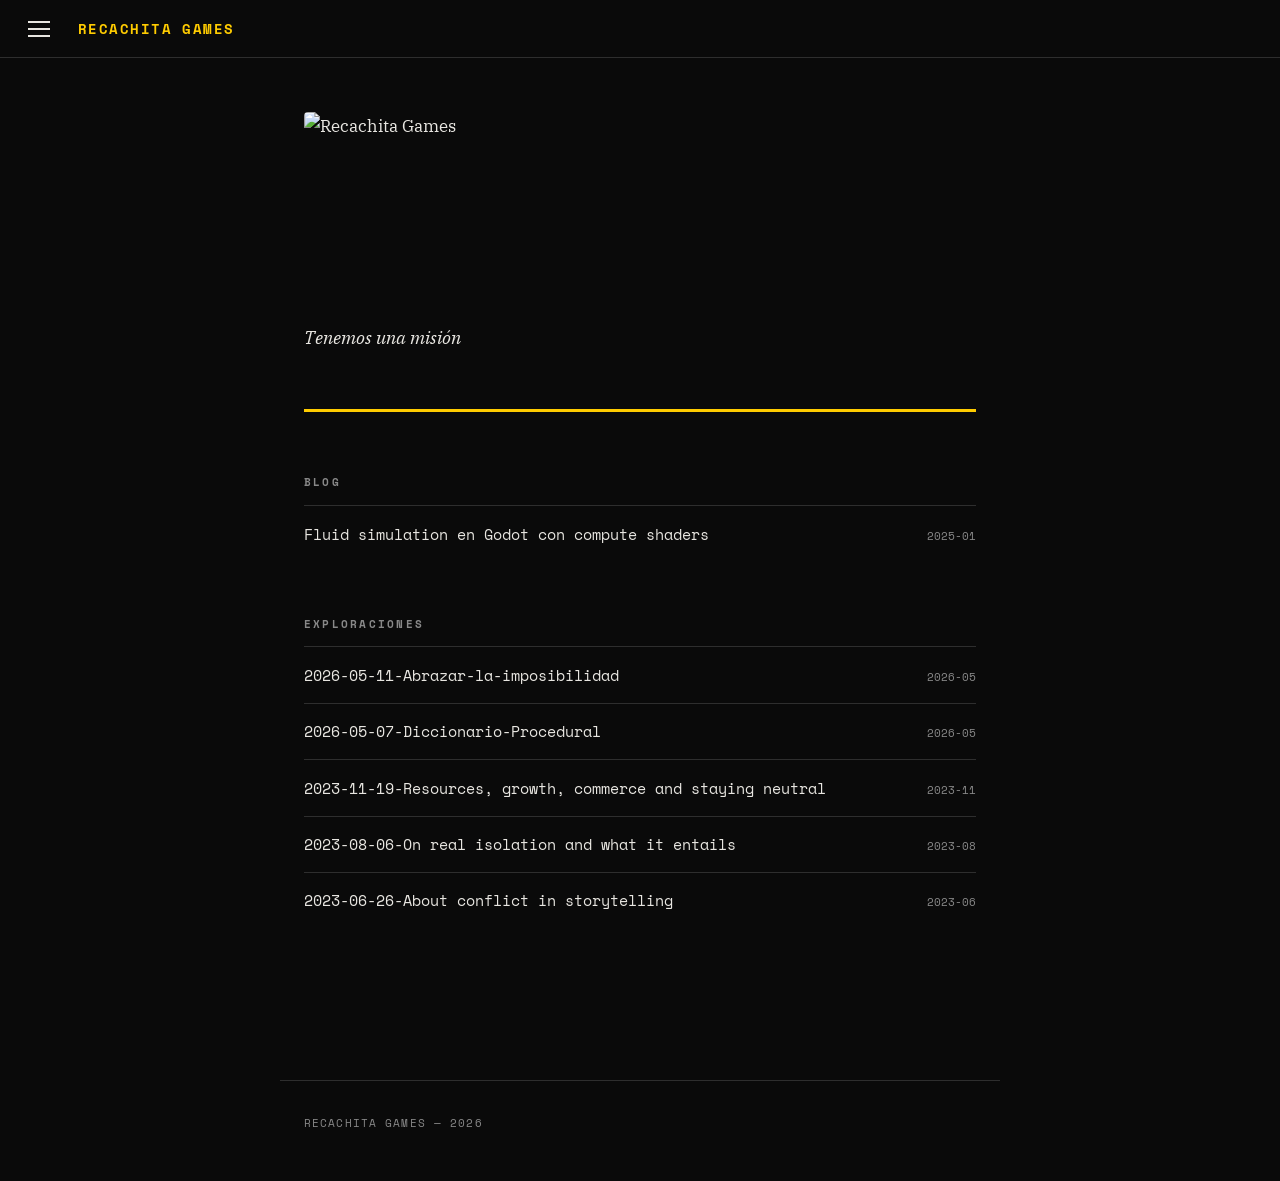
==== index.html @ 3b6faf77 "Sync DevLog updates" ====
<!DOCTYPE html>
<html lang="es">
<head>
  <meta charset="UTF-8" />
  <meta name="viewport" content="width=device-width, initial-scale=1.0" />
  <title>Recachita Games — Projects & Ideas</title>
  <meta name="description" content="Estudio independiente español. Creando un juego de simulación sandbox cozy ambientado en una isla mediterránea." />

  <!-- Favicon: usamos el logo JPG como favicon (se recomienda PNG/ICO para producción) -->
  <link rel="icon" href="Recachita_Logo.jpg" type="image/jpeg">
  <link rel="apple-touch-icon" href="Recachita_Logo.jpg">

  <link rel="preconnect" href="https://fonts.googleapis.com" />
  <link rel="preconnect" href="https://fonts.gstatic.com" crossorigin />
  <link href="https://fonts.googleapis.com/css2?family=Space+Mono:ital,wght@0,400;0,700;1,400&family=IBM+Plex+Serif:ital,wght@0,400;0,600;1,400&display=swap" rel="stylesheet" />
  <link rel="stylesheet" href="style.css" />
</head>
<body>

  <!-- SIDE PANEL -->
  <div class="panel-overlay" id="panel-overlay"></div>
  <nav class="side-panel" id="side-panel" aria-label="Navigation">
    <div class="panel-header">
      <span style="font-family:var(--font-display);font-size:0.75rem;color:var(--yellow);text-transform:uppercase;letter-spacing:0.1em;">Menu</span>
      <button class="panel-close" id="panel-close" aria-label="Close menu">✕</button>
    </div>

    <div class="panel-section">
      <div class="panel-section-label">Secciones</div>
      <div class="panel-nav">
        <a href="index.html">Inicio</a>
        <a href="about.html">Sobre nosotros</a>
        <!--<a href="journal.html">Blog</a>-->
        <!--<a href="games.html">Juegos</a>-->
        <!--<a href="explorations.html">Exploraciones</a>-->
      </div>
    </div>

    <div class="panel-section" id="toc-section" style="display:none">
      <div class="panel-section-label">Esta página</div>
      <div class="panel-toc" id="toc"></div>
    </div>
  </nav>

  <!-- HEADER -->
  <header class="site-header">
    <button class="burger-btn" id="burger-btn" aria-label="Open menu" aria-expanded="false">
      <span></span><span></span><span></span>
    </button>
    <a href="index.html" class="site-title">Recachita Games</a>
  </header>

  <!-- MAIN -->
  <main class="site-wrapper">
    <div class="main-content">

      <div class="home-header">
        <img
          src="Recachita_Logo.jpg"
          alt="Recachita Games"
          class="home-logo"
        />
        <p class="tagline">Tenemos una misión</p>
      </div>

      <div class="section-block">
        <h2>Blog</h2>
        <ul class="post-list">
          <li>
            <a href="post.html?md=content/journal/fluid-simulation-godot.md">Fluid simulation en Godot con compute shaders</a>
            <span class="post-date">2025-01</span>
          </li>
        </ul>
      </div>

      <div class="section-block">
        <h2>Exploraciones</h2>
        <ul class="post-list" id="devlog-list">
          <li>
            <a href="content/journal/2026-05-11-Abrazar-la-imposibilidad.html">2026-05-11-Abrazar-la-imposibilidad</a>
            <span class="post-date">2026-05</span>
          </li>
          <li>
            <a href="content/journal/2026-05-07-Diccionario-Procedural.html">2026-05-07-Diccionario-Procedural</a>
            <span class="post-date">2026-05</span>
          </li>
          <li>
            <a href="content/journal/2023-11-19-Resources, growth, commerce and staying neutral.html">2023-11-19-Resources, growth, commerce and staying neutral</a>
            <span class="post-date">2023-11</span>
          </li>
          <li>
            <a href="content/journal/2023-08-06-On real isolation and what it entails.html">2023-08-06-On real isolation and what it entails</a>
            <span class="post-date">2023-08</span>
          </li>
          <li>
            <a href="content/journal/2023-06-26-About conflict in storytelling.html">2023-06-26-About conflict in storytelling</a>
            <span class="post-date">2023-06</span>
          </li>
        </ul>
      </div>

    </div><!-- .main-content -->

    <footer class="site-footer">
      <span>Recachita Games</span> &mdash; <span id="year"></span>
    </footer>
  </main>

  <script src="https://cdn.jsdelivr.net/npm/marked/marked.min.js"></script>
  <script src="main.js"></script>
  <script>document.getElementById('year').textContent = new Date().getFullYear();</script>
</body>
</html>
---- style.css ----
/* ============================================
   VARIABLES
   ============================================ */
:root {
  --yellow: #ffcc00;
  --yellow-off-beat: #c4892a;
  --black: #0a0a0a;
  --white: #f2f0eb;
  --grey: #1a1a1a;
  --grey-mid: #2e2e2e;
  --grey-light: #555;
  --text: #e8e6e1;
  --text-muted: #888;
  --col-width: 720px;
  --font-display: 'Space Mono', 'Courier New', monospace;
  --font-body: 'IBM Plex Serif', Georgia, serif;
  --font-mono: 'Space Mono', 'Courier New', monospace;
}

/* ============================================
   RESET & BASE
   ============================================ */
*, *::before, *::after {
  box-sizing: border-box;
  margin: 0;
  padding: 0;
}

html {
  font-size: 16px;
  scroll-behavior: smooth;
}

body {
  background: var(--black);
  color: var(--text);
  font-family: var(--font-body);
  font-size: 1.05rem;
  line-height: 1.75;
  min-height: 100vh;
}

/* ============================================
   TYPOGRAPHY
   ============================================ */
h1, h2, h3, h4, h5, h6 {
  font-family: var(--font-display);
  font-weight: 700;
  line-height: 1.15;
  letter-spacing: -0.02em;
}

h1 { font-size: clamp(2rem, 5vw, 3.5rem); }
h2 { font-size: clamp(1.4rem, 3vw, 2rem); margin-top: 2.5em; margin-bottom: 0.6em; }
h3 { font-size: 1.2rem; margin-top: 2em; margin-bottom: 0.5em; color: var(--yellow); }
h4 { font-size: 1rem; margin-top: 1.5em; font-style: italic; }

p { margin-bottom: 1.4em; }

a {
  color: var(--yellow);
  text-decoration: none;
  border-bottom: 1px solid transparent;
  transition: border-color 0.15s;
}
a:hover { border-bottom-color: var(--yellow); }

strong { color: var(--white); font-weight: 700; }
em { font-style: italic; }

blockquote {
  border-left: 3px solid var(--yellow);
  padding-left: 1.5rem;
  margin: 2em 0;
  color: var(--text-muted);
  font-style: italic;
}

hr {
  border: none;
  border-top: 1px solid var(--grey-mid);
  margin: 3em 0;
}

img {
  max-width: 100%;
  display: block;
  margin: 2em auto;
}

/* ============================================
   CODE
   ============================================ */
code {
  font-family: var(--font-mono);
  font-size: 0.85em;
  background: var(--grey);
  padding: 0.15em 0.4em;
  border-radius: 2px;
  color: var(--yellow);
}

pre {
  background: var(--grey);
  border-left: 3px solid var(--yellow);
  padding: 1.5rem;
  overflow-x: auto;
  margin: 2em 0;
  font-size: 0.875rem;
  line-height: 1.6;
}

pre code {
  background: none;
  padding: 0;
  color: var(--text);
}

/* ============================================
   LAYOUT
   ============================================ */
.site-wrapper {
  display: flex;
  flex-direction: column;
  min-height: 100vh;
}

.site-header {
  position: fixed;
  top: 0;
  left: 0;
  right: 0;
  z-index: 100;
  padding: 1rem 1.5rem;
  display: flex;
  align-items: center;
  gap: 1.5rem;
  background: var(--black);
  border-bottom: 1px solid var(--grey-mid);
}

.site-title {
  font-family: var(--font-display);
  font-size: 0.9rem;
  font-weight: 700;
  color: var(--yellow);
  text-transform: uppercase;
  letter-spacing: 0.1em;
  border: none;
}
.site-title:hover { border: none; opacity: 0.7; }

.main-content {
  max-width: var(--col-width);
  margin: 0 auto;
  padding: 7rem 1.5rem 6rem;
  width: 100%;
}

/* ============================================
   BURGER MENU
   ============================================ */
.burger-btn {
  background: none;
  border: none;
  cursor: pointer;
  padding: 4px;
  display: flex;
  flex-direction: column;
  gap: 5px;
  flex-shrink: 0;
}

.burger-btn span {
  display: block;
  width: 22px;
  height: 2px;
  background: var(--text);
  transition: all 0.2s;
  transform-origin: center;
}

.burger-btn.open span:nth-child(1) {
  transform: translateY(7px) rotate(45deg);
}
.burger-btn.open span:nth-child(2) {
  opacity: 0;
}
.burger-btn.open span:nth-child(3) {
  transform: translateY(-7px) rotate(-45deg);
}

.side-panel {
  position: fixed;
  top: 0;
  left: 0;
  width: 300px;
  height: 100vh;
  background: var(--grey);
  z-index: 200;
  transform: translateX(-100%);
  transition: transform 0.25s cubic-bezier(0.4, 0, 0.2, 1);
  display: flex;
  flex-direction: column;
  border-right: 1px solid var(--grey-mid);
  overflow-y: auto;
}

.side-panel.open {
  transform: translateX(0);
}

.panel-overlay {
  position: fixed;
  inset: 0;
  background: rgba(0,0,0,0.6);
  z-index: 190;
  opacity: 0;
  pointer-events: none;
  transition: opacity 0.25s;
}

.panel-overlay.open {
  opacity: 1;
  pointer-events: all;
}

.panel-header {
  padding: 1.25rem 1.5rem;
  border-bottom: 1px solid var(--grey-mid);
  display: flex;
  justify-content: space-between;
  align-items: center;
}

.panel-close {
  background: none;
  border: none;
  color: var(--text-muted);
  cursor: pointer;
  font-family: var(--font-display);
  font-size: 1.2rem;
  line-height: 1;
}
.panel-close:hover { color: var(--text); }

.panel-section {
  padding: 1.25rem 1.5rem;
  border-bottom: 1px solid var(--grey-mid);
}

.panel-section-label {
  font-family: var(--font-display);
  font-size: 0.65rem;
  letter-spacing: 0.15em;
  text-transform: uppercase;
  color: var(--text-muted);
  margin-bottom: 0.75rem;
}

.panel-nav a {
  display: block;
  font-family: var(--font-display);
  font-size: 0.85rem;
  color: var(--text);
  padding: 0.35rem 0;
  border: none;
  transition: color 0.15s;
}
.panel-nav a:hover { color: var(--yellow); }
.panel-nav a.active { color: var(--yellow); }

.panel-toc {
  padding: 1.25rem 1.5rem;
  flex: 1;
}

.panel-toc a {
  display: block;
  font-size: 0.8rem;
  color: var(--text-muted);
  padding: 0.25rem 0;
  border: none;
  transition: color 0.15s;
  line-height: 1.4;
}
.panel-toc a:hover { color: var(--yellow); }
.panel-toc a.toc-h3 { padding-left: 1rem; font-size: 0.75rem; }
.panel-toc a.toc-h4 { padding-left: 2rem; font-size: 0.7rem; }

/* ============================================
   HOME — SECTION LISTING
   ============================================ */
.home-header {
  margin-bottom: 4rem;
  padding-bottom: 2rem;
  border-bottom: 3px solid var(--yellow);
}

.home-header h1 {
  color: var(--yellow);
}

.home-header .tagline {
  margin-top: 0.75rem;
  color: var(--text-muted);
  font-family: var(--font-display);
  font-size: 0.85rem;
  text-transform: uppercase;
  letter-spacing: 0.1em;
}

.section-block {
  margin-bottom: 3.5rem;
}

.section-block h2 {
  margin-top: 0;
  font-size: 0.7rem;
  text-transform: uppercase;
  letter-spacing: 0.2em;
  color: var(--text-muted);
  margin-bottom: 1rem;
}

.post-list {
  list-style: none;
}

.post-list li {
  border-top: 1px solid var(--grey-mid);
  padding: 0.9rem 0;
  display: grid;
  grid-template-columns: 1fr auto;
  gap: 1rem;
  align-items: baseline;
}

.post-list a {
  font-family: var(--font-display);
  font-size: 0.95rem;
  color: var(--text);
  border: none;
}
.post-list a:hover { color: var(--yellow); }

.post-date {
  font-family: var(--font-display);
  font-size: 0.7rem;
  color: var(--text-muted);
  white-space: nowrap;
}

/* ============================================
   POST PAGE
   ============================================ */
.post-meta {
  font-family: var(--font-display);
  font-size: 0.7rem;
  text-transform: uppercase;
  letter-spacing: 0.1em;
  color: var(--text-muted);
  margin-bottom: 2rem;
  display: flex;
  gap: 1.5rem;
  flex-wrap: wrap;
}

.post-meta span { color: var(--yellow); }

.post-title {
  margin-bottom: 0.5rem;
  color: var(--white);
}

.post-divider {
  width: 3rem;
  height: 3px;
  background: var(--yellow);
  margin: 2rem 0;
}

/* ============================================
   EMBEDS & DEMOS
   ============================================ */
.video-embed {
  position: relative;
  padding-bottom: 56.25%;
  height: 0;
  overflow: hidden;
  margin: 2em 0;
  background: var(--grey);
}

.video-embed iframe {
  position: absolute;
  top: 0; left: 0;
  width: 100%; height: 100%;
  border: none;
}

.demo-block {
  background: var(--grey);
  border: 1px solid var(--grey-mid);
  border-top: 3px solid var(--yellow);
  margin: 2em 0;
  padding: 1.5rem;
}

.demo-block-label {
  font-family: var(--font-display);
  font-size: 0.65rem;
  text-transform: uppercase;
  letter-spacing: 0.15em;
  color: var(--yellow);
  margin-bottom: 1rem;
}

/* Pyodide workbench */
.workbench {
  background: var(--grey);
  border: 1px solid var(--grey-mid);
  border-top: 3px solid var(--yellow);
  margin: 2em 0;
  position: relative; /* for any absolutely positioned children */
}

/* keep the header visible while scrolling through a long block of code
   and always keep the Run button on the right edge.  the `top` offset
   pushes the sticky header down below the fixed site header; it mirrors
   the padding applied to `.main-content` so the workbench never slips
   underneath the navigation. */
.workbench-header {
  position: sticky;
  top: 7rem; /* match .main-content padding-top so the header appears
                 just below the site header when it sticks */
  z-index: 10;
  padding: 0.75rem 1rem;
  border-bottom: 1px solid var(--grey-mid);
  display: flex;
  justify-content: space-between;
  align-items: center;
  background: var(--grey); /* ensure it covers code when sticking */
}

.workbench-label {
  font-family: var(--font-display);
  font-size: 0.65rem;
  text-transform: uppercase;
  letter-spacing: 0.15em;
  color: var(--yellow);
}

.workbench-run {
  background: var(--yellow);
  color: var(--black);
  border: none;
  font-family: var(--font-display);
  font-size: 0.7rem;
  font-weight: 700;
  text-transform: uppercase;
  letter-spacing: 0.1em;
  padding: 0.4rem 0.9rem;
  cursor: pointer;
  transition: opacity 0.15s;
}
.workbench-run:hover { opacity: 0.8; }
.workbench-run:disabled { opacity: 0.4; cursor: not-allowed; }

.workbench-code {
    font-family: var(--font-mono);
    font-size: 0.8rem;
    background: var(--grey);
    color: var(--text);
    border: none;
    width: 100%;
    padding: 1rem;
    resize: none;
    overflow: hidden;
    outline: none;
    line-height: 1.6;
    display: block;
}

/* CodeMirror editor container */
.workbench-editor {
  width: 100%;
  border-top: 1px solid var(--grey-mid);
  font-family: var(--font-mono);
  font-size: 0.75rem;
  line-height: 1.6;
  /* ensure there’s always a little breathing room below the sticky header
     so the first line of code is never obscured when scrolling */
  margin-top: 1.5rem;
}

/* on narrow viewports give even more space so the floating button doesn’t
   feel cramped against the code */
@media (max-width: 600px) {
  .workbench-editor {
    margin-top: 2.5rem;
  }
}

.workbench-editor .CodeMirror {
  background: var(--grey) !important;
  color: var(--text) !important;
  height: auto !important;
  font-family: var(--font-mono) !important;
  font-size: 0.75rem !important;
  line-height: 1.6 !important;
}

.workbench-editor .CodeMirror-linenumber {
  color: var(--text-muted) !important;
  background: var(--grey-mid) !important;
}

.workbench-editor .CodeMirror-cursor {
  border-left-color: var(--yellow) !important;
}

.workbench-editor .CodeMirror-selected {
  background: var(--grey-mid) !important;
}

.workbench-output {
  padding: 1rem;
  border-top: 1px solid var(--grey-mid);
  font-family: var(--font-mono);
  font-size: 0.8rem;
  min-height: 2.5rem;
  white-space: pre-wrap;
  color: var(--text-muted);
  margin-top: 1.5rem;
}

.workbench-output.has-output { color: var(--text); }
.workbench-output.error { color: #ff6b6b; }

/* ============================================
   FOOTER
   ============================================ */
.site-footer {
  max-width: var(--col-width);
  margin: 0 auto;
  padding: 2rem 1.5rem 3rem;
  width: 100%;
  border-top: 1px solid var(--grey-mid);
  font-family: var(--font-display);
  font-size: 0.7rem;
  color: var(--text-muted);
  text-transform: uppercase;
  letter-spacing: 0.1em;
}

/* ============================================
   UTILITY
   ============================================ */
.tag {
  display: inline-block;
  font-family: var(--font-display);
  font-size: 0.65rem;
  text-transform: uppercase;
  letter-spacing: 0.1em;
  color: var(--black);
  background: var(--yellow);
  padding: 0.2em 0.5em;
  margin-right: 0.4rem;
}

/* ============================================
   RESPONSIVE
   ============================================ */
@media (max-width: 600px) {
  .side-panel { width: 280px; }
  .main-content { padding-top: 6rem; }
}

/* ============================================
   LOGSEQ ELEMENTS
   ============================================ */
.logseq-embed-notice {
  background: var(--grey);
  border-left: 3px solid var(--grey-light);
  padding: 0.6rem 1rem;
  margin: 1.5em 0;
  font-family: var(--font-mono);
  font-size: 0.8rem;
  color: var(--text-muted);
}

.logseq-embed-notice a {
  color: var(--yellow);
}

.todo {
  font-family: var(--font-display);
  font-size: 0.65rem;
  font-weight: 700;
  text-transform: uppercase;
  letter-spacing: 0.1em;
  background: var(--grey-mid);
  color: var(--text-muted);
  padding: 0.15em 0.4em;
  vertical-align: middle;
}

.todo.done {
  background: transparent;
  color: var(--text-muted);
  text-decoration: line-through;
}


/* ============================================
   LOGO — HOME & ABOUT
   ============================================ */
.home-logo {
  display: block;
  width: 180px;
  height: 180px;
  object-fit: contain;
  margin: 0 0 2rem 0;
  border-radius: 4px;
}

.about-logo {
  display: block;
  width: 100%;
  height: 100%;
  object-fit: contain;
  margin: 0 0 2rem 0;
  border-radius: 15px;
}

/* ============================================
   HOME TAGLINES (bilingüe)
   ============================================ */
.home-header .tagline {
  margin-top: 1rem;
  color: var(--text);
  font-family: var(--font-body);
  font-size: 1.15rem;
  font-style: italic;
  text-transform: none;
  letter-spacing: 0;
  line-height: 1.5;
}

.home-header .tagline-en {
  margin-top: 0.25rem;
  color: var(--text-muted);
  font-family: var(--font-body);
  font-size: 0.95rem;
  font-style: italic;
  text-transform: none;
  letter-spacing: 0;
  line-height: 1.5;
}
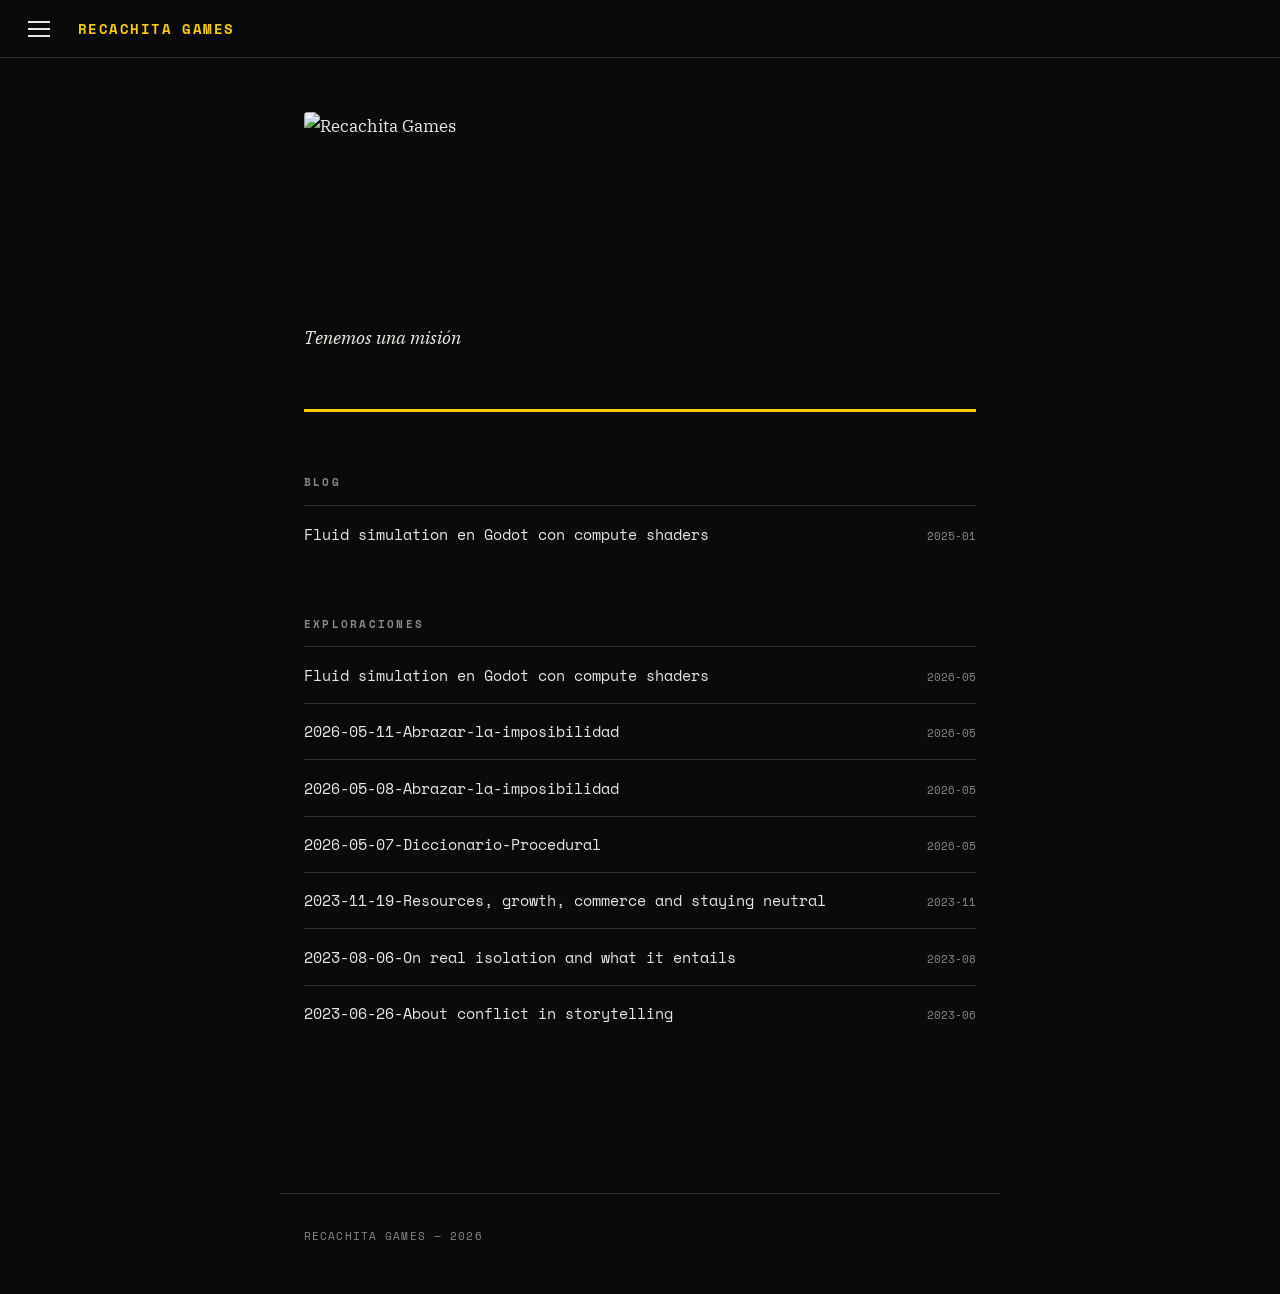
==== commit e5847808: "Build: Generate DevLog HTML" ====
--- a/index.html
+++ b/index.html
@@ -77,7 +77,15 @@
         <h2>Exploraciones</h2>
         <ul class="post-list" id="devlog-list">
           <li>
+            <a href="content/journal/fluid-simulation-godot.html">Fluid simulation en Godot con compute shaders</a>
+            <span class="post-date">2026-05</span>
+          </li>
+          <li>
             <a href="content/journal/2026-05-11-Abrazar-la-imposibilidad.html">2026-05-11-Abrazar-la-imposibilidad</a>
+            <span class="post-date">2026-05</span>
+          </li>
+          <li>
+            <a href="content/journal/2026-05-08-Abrazar-la-imposibilidad.html">2026-05-08-Abrazar-la-imposibilidad</a>
             <span class="post-date">2026-05</span>
           </li>
           <li>
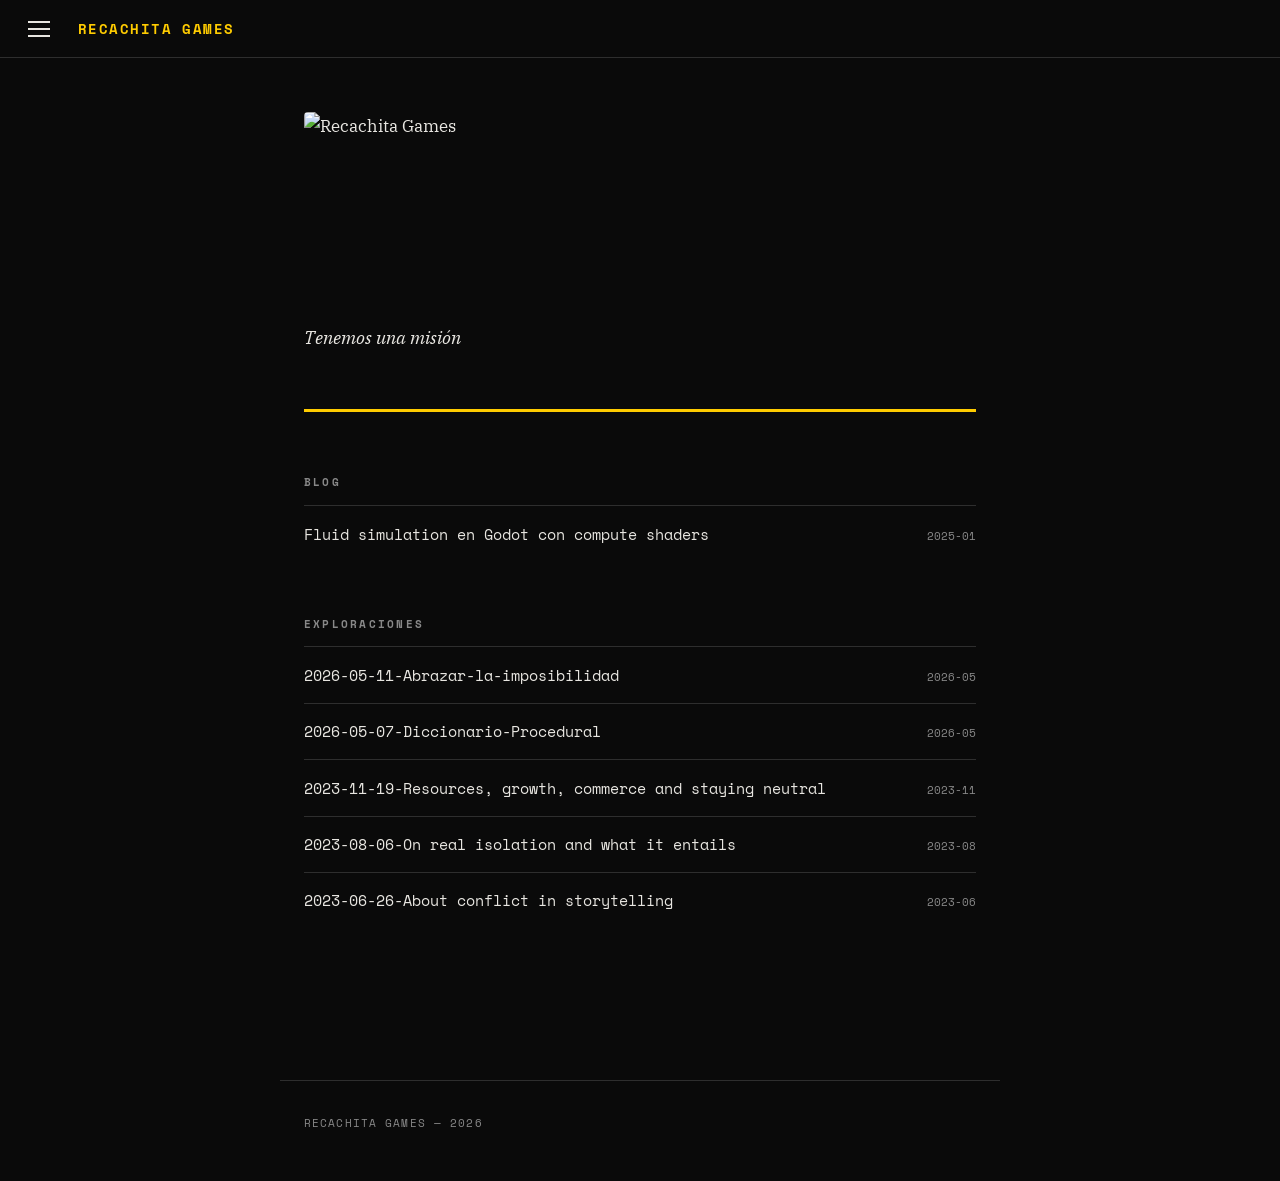
==== commit 0f2670fe: "Sync DevLog updates" ====
--- a/index.html
+++ b/index.html
@@ -77,15 +77,7 @@
         <h2>Exploraciones</h2>
         <ul class="post-list" id="devlog-list">
           <li>
-            <a href="content/journal/fluid-simulation-godot.html">Fluid simulation en Godot con compute shaders</a>
-            <span class="post-date">2026-05</span>
-          </li>
-          <li>
             <a href="content/journal/2026-05-11-Abrazar-la-imposibilidad.html">2026-05-11-Abrazar-la-imposibilidad</a>
-            <span class="post-date">2026-05</span>
-          </li>
-          <li>
-            <a href="content/journal/2026-05-08-Abrazar-la-imposibilidad.html">2026-05-08-Abrazar-la-imposibilidad</a>
             <span class="post-date">2026-05</span>
           </li>
           <li>
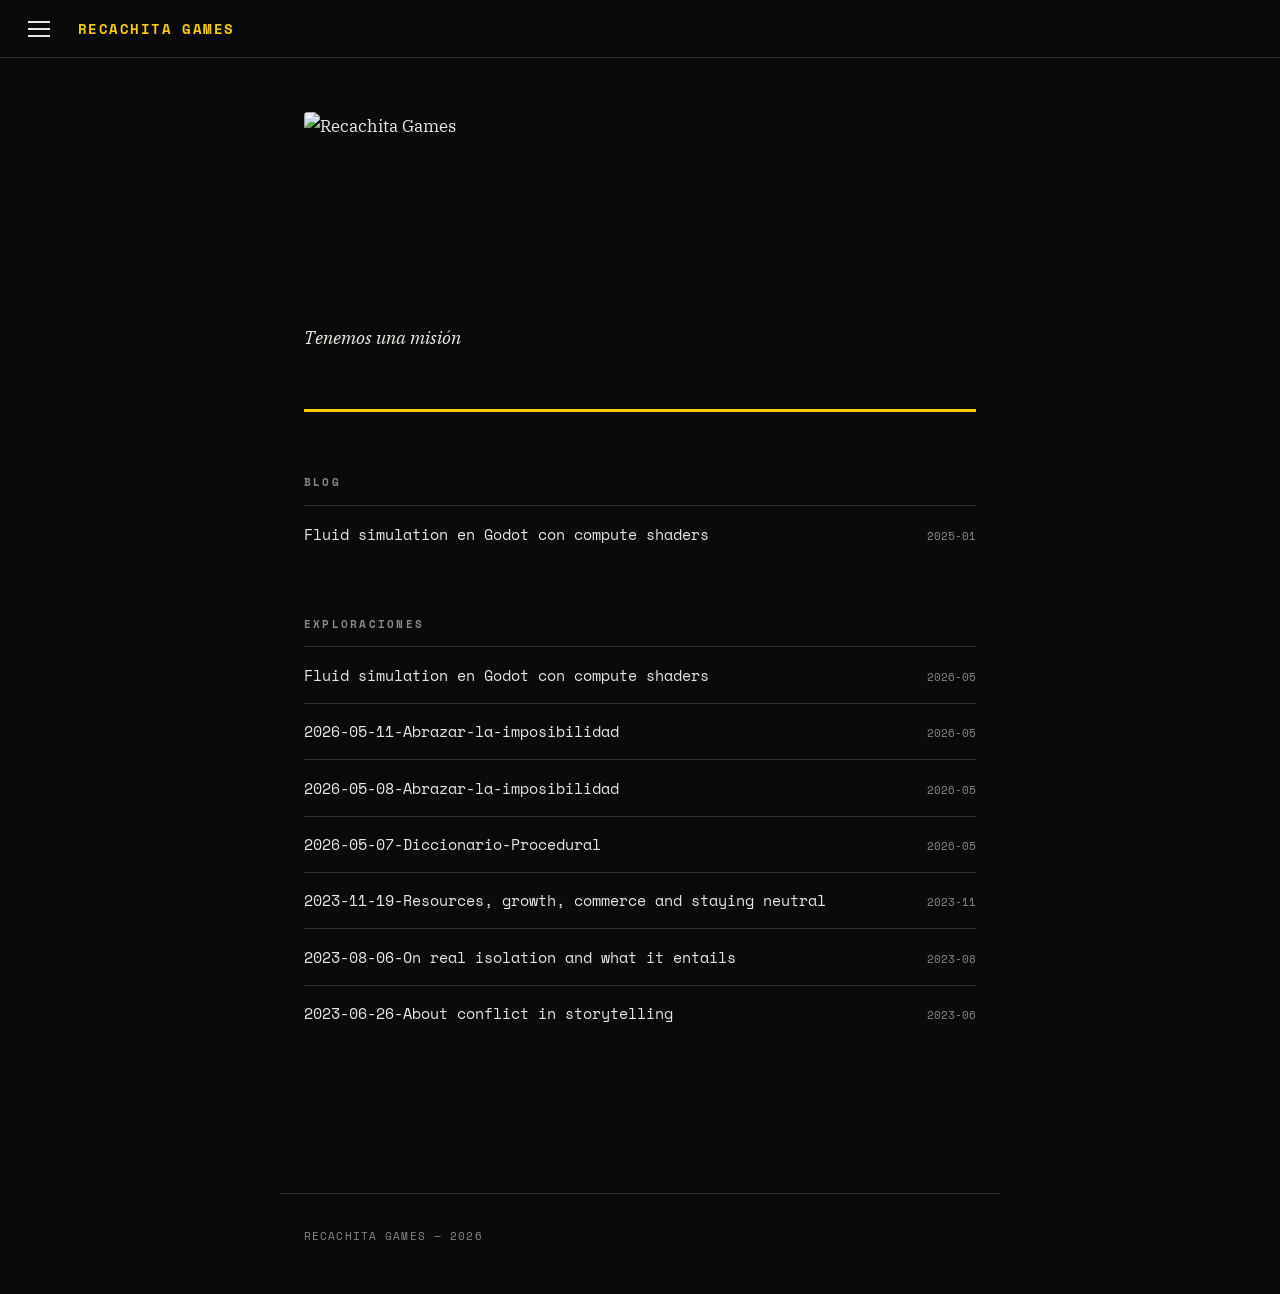
==== commit c5d32c68: "Build: Generate DevLog HTML" ====
--- a/index.html
+++ b/index.html
@@ -77,7 +77,15 @@
         <h2>Exploraciones</h2>
         <ul class="post-list" id="devlog-list">
           <li>
+            <a href="content/journal/fluid-simulation-godot.html">Fluid simulation en Godot con compute shaders</a>
+            <span class="post-date">2026-05</span>
+          </li>
+          <li>
             <a href="content/journal/2026-05-11-Abrazar-la-imposibilidad.html">2026-05-11-Abrazar-la-imposibilidad</a>
+            <span class="post-date">2026-05</span>
+          </li>
+          <li>
+            <a href="content/journal/2026-05-08-Abrazar-la-imposibilidad.html">2026-05-08-Abrazar-la-imposibilidad</a>
             <span class="post-date">2026-05</span>
           </li>
           <li>
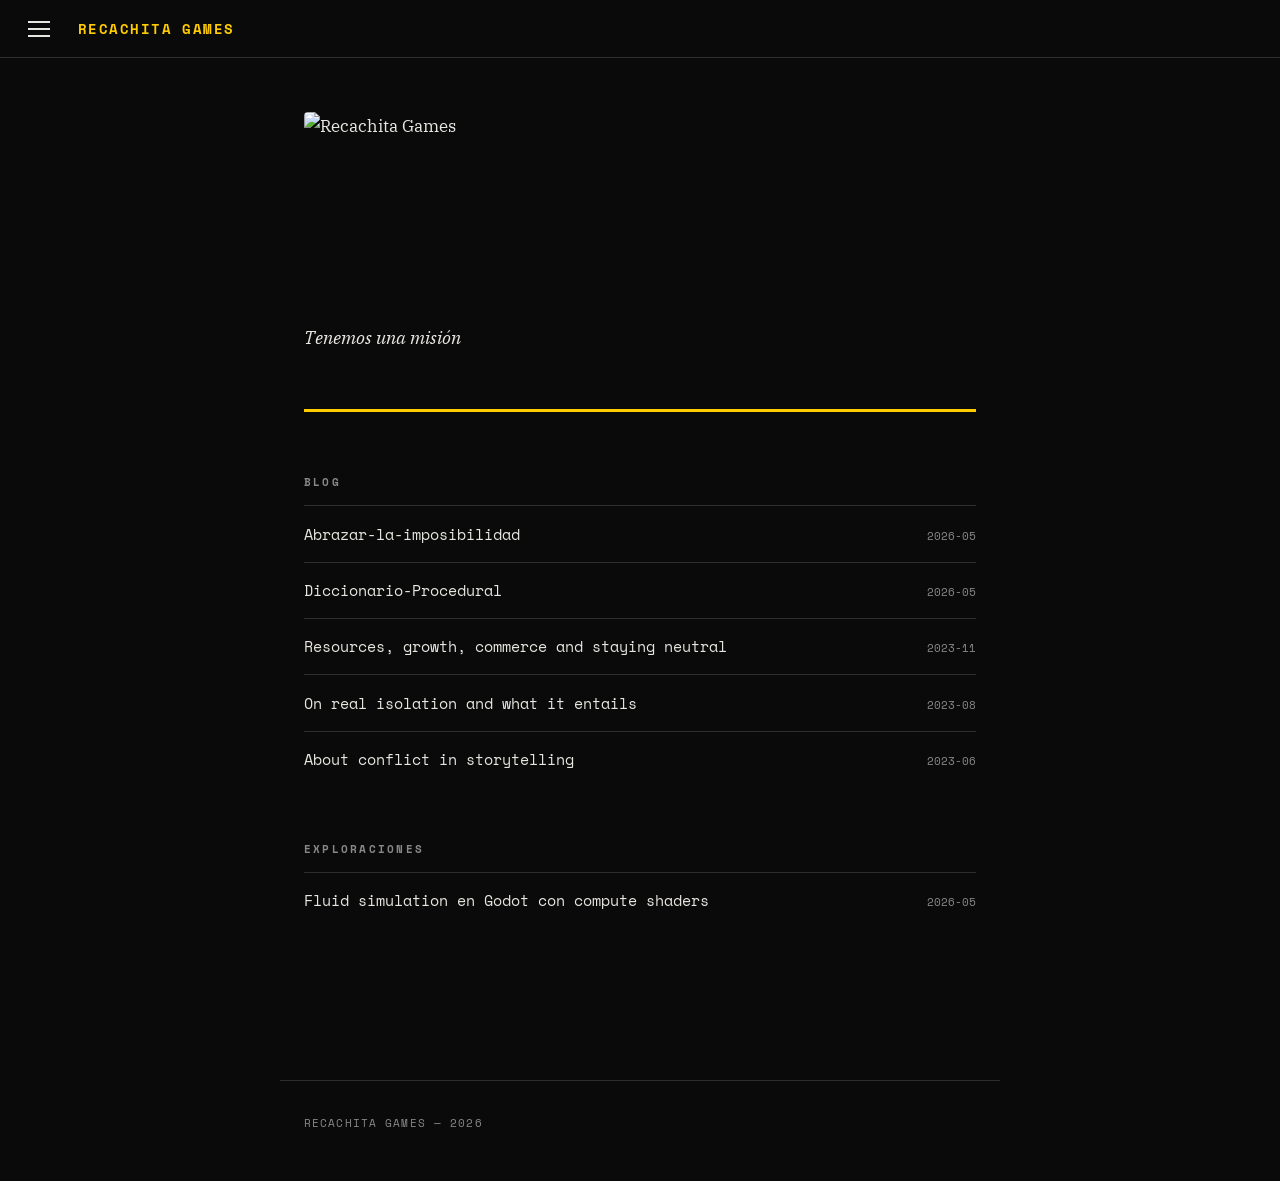
==== commit dd842317: "Update blog post links and add new section" ====
--- a/index.html
+++ b/index.html
@@ -67,8 +67,24 @@
         <h2>Blog</h2>
         <ul class="post-list">
           <li>
-            <a href="post.html?md=content/journal/fluid-simulation-godot.md">Fluid simulation en Godot con compute shaders</a>
-            <span class="post-date">2025-01</span>
+            <a href="content/journal/2026-05-11-Abrazar-la-imposibilidad.html">Abrazar-la-imposibilidad</a>
+            <span class="post-date">2026-05</span>
+          </li>
+          <li>
+            <a href="content/journal/2026-05-07-Diccionario-Procedural.html">Diccionario-Procedural</a>
+            <span class="post-date">2026-05</span>
+          </li>
+          <li>
+            <a href="content/journal/2023-11-19-Resources, growth, commerce and staying neutral.html">Resources, growth, commerce and staying neutral</a>
+            <span class="post-date">2023-11</span>
+          </li>
+          <li>
+            <a href="content/journal/2023-08-06-On real isolation and what it entails.html">On real isolation and what it entails</a>
+            <span class="post-date">2023-08</span>
+          </li>
+          <li>
+            <a href="content/journal/2023-06-26-About conflict in storytelling.html">About conflict in storytelling</a>
+            <span class="post-date">2023-06</span>
           </li>
         </ul>
       </div>
@@ -79,30 +95,6 @@
           <li>
             <a href="content/journal/fluid-simulation-godot.html">Fluid simulation en Godot con compute shaders</a>
             <span class="post-date">2026-05</span>
-          </li>
-          <li>
-            <a href="content/journal/2026-05-11-Abrazar-la-imposibilidad.html">2026-05-11-Abrazar-la-imposibilidad</a>
-            <span class="post-date">2026-05</span>
-          </li>
-          <li>
-            <a href="content/journal/2026-05-08-Abrazar-la-imposibilidad.html">2026-05-08-Abrazar-la-imposibilidad</a>
-            <span class="post-date">2026-05</span>
-          </li>
-          <li>
-            <a href="content/journal/2026-05-07-Diccionario-Procedural.html">2026-05-07-Diccionario-Procedural</a>
-            <span class="post-date">2026-05</span>
-          </li>
-          <li>
-            <a href="content/journal/2023-11-19-Resources, growth, commerce and staying neutral.html">2023-11-19-Resources, growth, commerce and staying neutral</a>
-            <span class="post-date">2023-11</span>
-          </li>
-          <li>
-            <a href="content/journal/2023-08-06-On real isolation and what it entails.html">2023-08-06-On real isolation and what it entails</a>
-            <span class="post-date">2023-08</span>
-          </li>
-          <li>
-            <a href="content/journal/2023-06-26-About conflict in storytelling.html">2023-06-26-About conflict in storytelling</a>
-            <span class="post-date">2023-06</span>
           </li>
         </ul>
       </div>
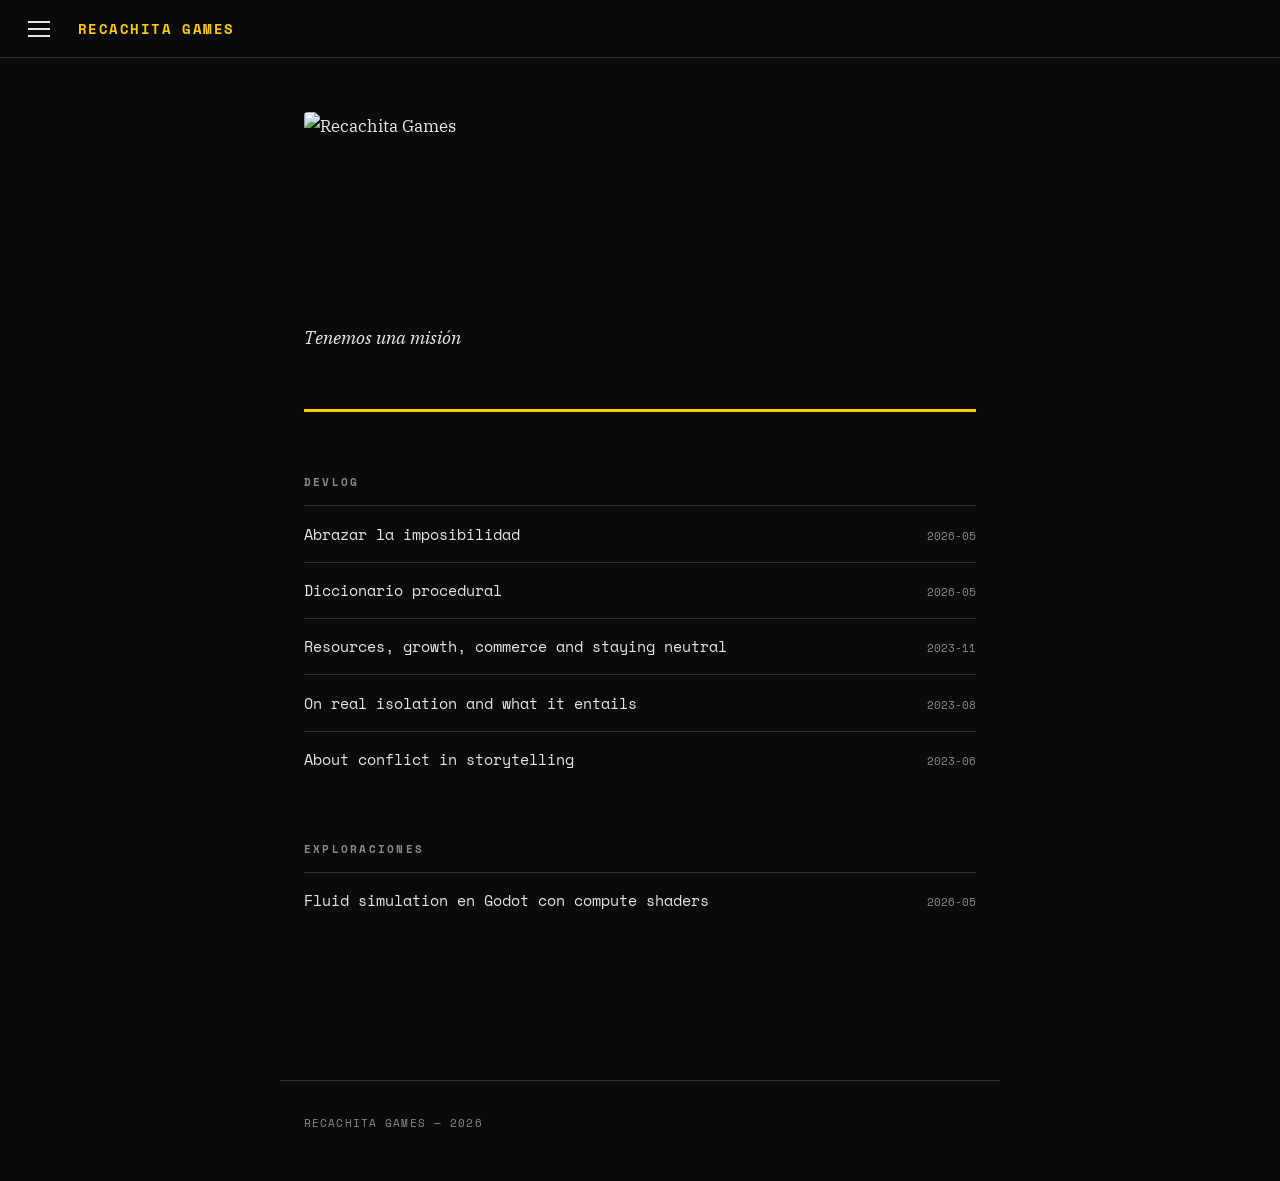
==== commit a5118385: "Actualizar index.html para sincronización con DevLog sync - Renombrar sección Blog a DevLog con id=d" ====
--- a/index.html
+++ b/index.html
@@ -64,14 +64,14 @@
       </div>
 
       <div class="section-block">
-        <h2>Blog</h2>
-        <ul class="post-list">
+        <h2>DevLog</h2>
+        <ul class="post-list" id="devlog-list">
           <li>
-            <a href="content/journal/2026-05-11-Abrazar-la-imposibilidad.html">Abrazar-la-imposibilidad</a>
+            <a href="content/journal/2026-05-11-Abrazar-la-imposibilidad.html">Abrazar la imposibilidad</a>
             <span class="post-date">2026-05</span>
           </li>
           <li>
-            <a href="content/journal/2026-05-07-Diccionario-Procedural.html">Diccionario-Procedural</a>
+            <a href="content/journal/2026-05-07-Diccionario-Procedural.html">Diccionario procedural</a>
             <span class="post-date">2026-05</span>
           </li>
           <li>
@@ -91,9 +91,9 @@
 
       <div class="section-block">
         <h2>Exploraciones</h2>
-        <ul class="post-list" id="devlog-list">
+        <ul class="post-list" id="explorations-list">
           <li>
-            <a href="content/journal/fluid-simulation-godot.html">Fluid simulation en Godot con compute shaders</a>
+            <a href="content/explorations/fluid-simulation-godot.html">Fluid simulation en Godot con compute shaders</a>
             <span class="post-date">2026-05</span>
           </li>
         </ul>
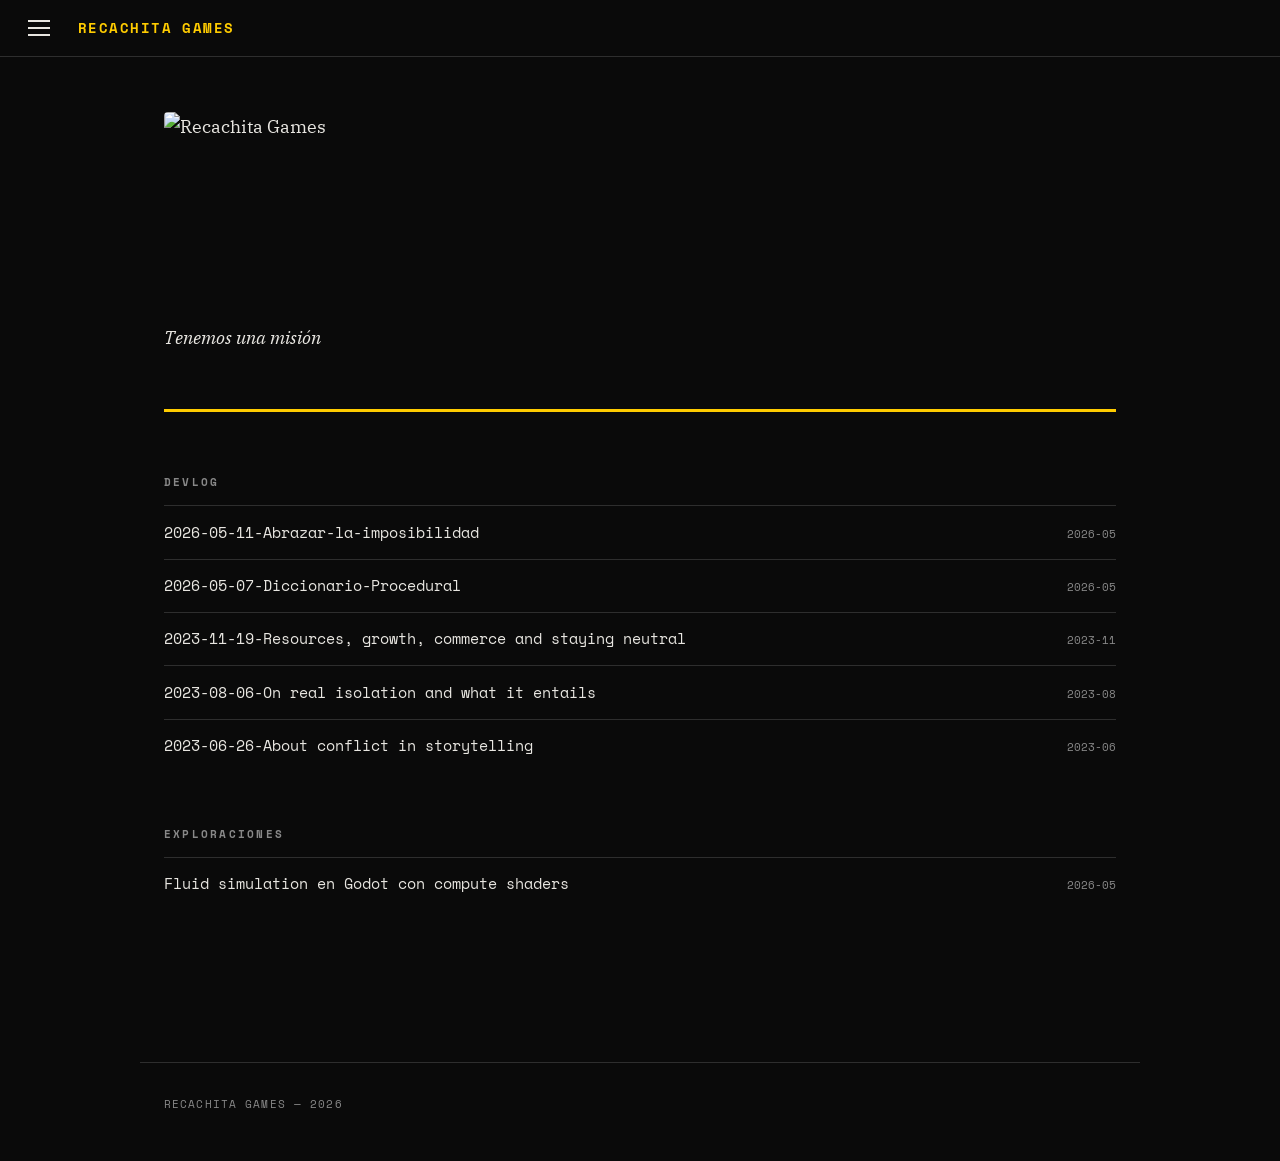
==== commit 235fd700: "Sync DevLog updates" ====
--- a/index.html
+++ b/index.html
@@ -67,23 +67,23 @@
         <h2>DevLog</h2>
         <ul class="post-list" id="devlog-list">
           <li>
-            <a href="content/journal/2026-05-11-Abrazar-la-imposibilidad.html">Abrazar la imposibilidad</a>
+            <a href="content/journal/2026-05-11-Abrazar-la-imposibilidad.html">2026-05-11-Abrazar-la-imposibilidad</a>
             <span class="post-date">2026-05</span>
           </li>
           <li>
-            <a href="content/journal/2026-05-07-Diccionario-Procedural.html">Diccionario procedural</a>
+            <a href="content/journal/2026-05-07-Diccionario-Procedural.html">2026-05-07-Diccionario-Procedural</a>
             <span class="post-date">2026-05</span>
           </li>
           <li>
-            <a href="content/journal/2023-11-19-Resources, growth, commerce and staying neutral.html">Resources, growth, commerce and staying neutral</a>
+            <a href="content/journal/2023-11-19-Resources, growth, commerce and staying neutral.html">2023-11-19-Resources, growth, commerce and staying neutral</a>
             <span class="post-date">2023-11</span>
           </li>
           <li>
-            <a href="content/journal/2023-08-06-On real isolation and what it entails.html">On real isolation and what it entails</a>
+            <a href="content/journal/2023-08-06-On real isolation and what it entails.html">2023-08-06-On real isolation and what it entails</a>
             <span class="post-date">2023-08</span>
           </li>
           <li>
-            <a href="content/journal/2023-06-26-About conflict in storytelling.html">About conflict in storytelling</a>
+            <a href="content/journal/2023-06-26-About conflict in storytelling.html">2023-06-26-About conflict in storytelling</a>
             <span class="post-date">2023-06</span>
           </li>
         </ul>
--- a/style.css
+++ b/style.css
@@ -11,7 +11,7 @@
   --grey-light: #555;
   --text: #e8e6e1;
   --text-muted: #888;
-  --col-width: 720px;
+  --col-width: 1000px;
   --font-display: 'Space Mono', 'Courier New', monospace;
   --font-body: 'IBM Plex Serif', Georgia, serif;
   --font-mono: 'Space Mono', 'Courier New', monospace;
@@ -35,8 +35,8 @@
   background: var(--black);
   color: var(--text);
   font-family: var(--font-body);
-  font-size: 1.05rem;
-  line-height: 1.75;
+  font-size: 1.15rem;
+  line-height: 1.55;
   min-height: 100vh;
 }
 
@@ -489,17 +489,6 @@
   font-family: var(--font-mono);
   font-size: 0.75rem;
   line-height: 1.6;
-  /* ensure there’s always a little breathing room below the sticky header
-     so the first line of code is never obscured when scrolling */
-  margin-top: 1.5rem;
-}
-
-/* on narrow viewports give even more space so the floating button doesn’t
-   feel cramped against the code */
-@media (max-width: 600px) {
-  .workbench-editor {
-    margin-top: 2.5rem;
-  }
 }
 
 .workbench-editor .CodeMirror {
@@ -537,6 +526,42 @@
 
 .workbench-output.has-output { color: var(--text); }
 .workbench-output.error { color: #ff6b6b; }
+
+/* Input field for Python input() function */
+.workbench-input-container {
+  display: flex;
+  flex-direction: row;
+  padding: 1rem;
+  border-top: 1px solid var(--grey-mid);
+  background: var(--grey-mid);
+  align-items: center;
+  gap: 0.5rem;
+}
+
+.workbench-input-prompt {
+  font-family: var(--font-mono);
+  font-size: 0.8rem;
+  color: var(--yellow);
+  font-weight: 700;
+  flex-shrink: 0;
+}
+
+.workbench-input-field {
+  flex: 1;
+  padding: 0.5rem 0.75rem;
+  border: 1px solid var(--grey);
+  background: var(--grey);
+  color: var(--text);
+  font-family: var(--font-mono);
+  font-size: 0.8rem;
+  outline: none;
+  border-radius: 2px;
+}
+
+.workbench-input-field:focus {
+  border-color: var(--yellow);
+  box-shadow: 0 0 0 2px rgba(255, 193, 7, 0.2);
+}
 
 /* ============================================
    FOOTER
@@ -657,4 +682,4 @@
   text-transform: none;
   letter-spacing: 0;
   line-height: 1.5;
-}+}
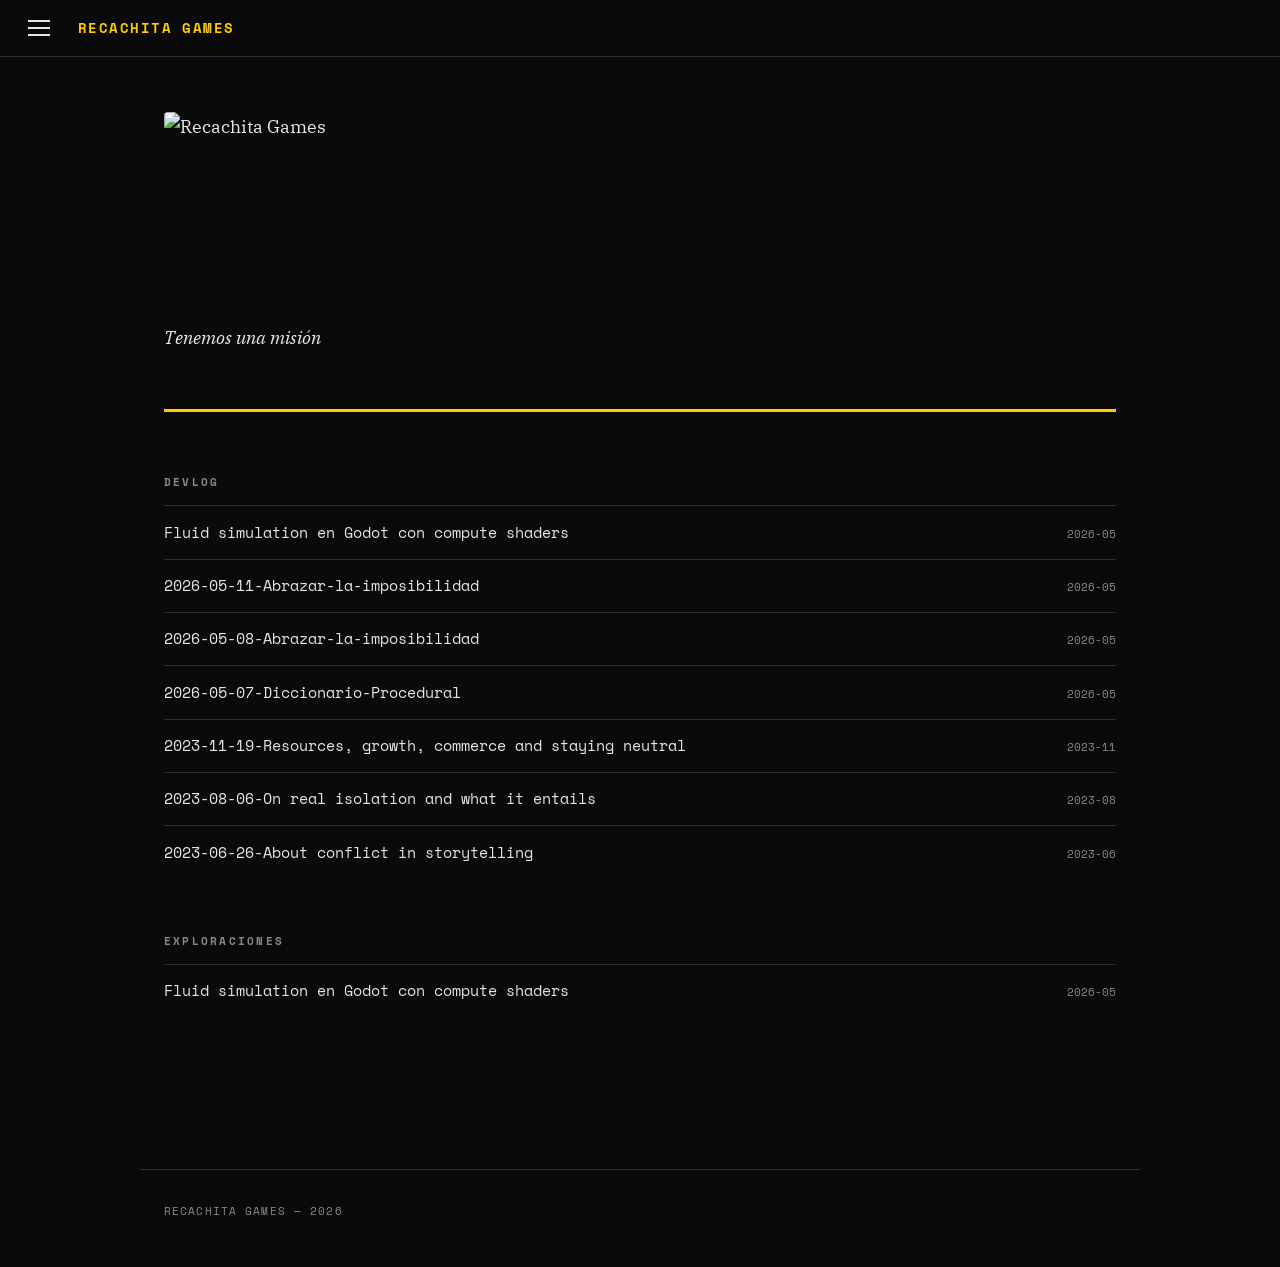
==== commit e55fd1c7: "Build: Generate DevLog HTML" ====
--- a/index.html
+++ b/index.html
@@ -67,7 +67,15 @@
         <h2>DevLog</h2>
         <ul class="post-list" id="devlog-list">
           <li>
+            <a href="content/journal/fluid-simulation-godot.html">Fluid simulation en Godot con compute shaders</a>
+            <span class="post-date">2026-05</span>
+          </li>
+          <li>
             <a href="content/journal/2026-05-11-Abrazar-la-imposibilidad.html">2026-05-11-Abrazar-la-imposibilidad</a>
+            <span class="post-date">2026-05</span>
+          </li>
+          <li>
+            <a href="content/journal/2026-05-08-Abrazar-la-imposibilidad.html">2026-05-08-Abrazar-la-imposibilidad</a>
             <span class="post-date">2026-05</span>
           </li>
           <li>
